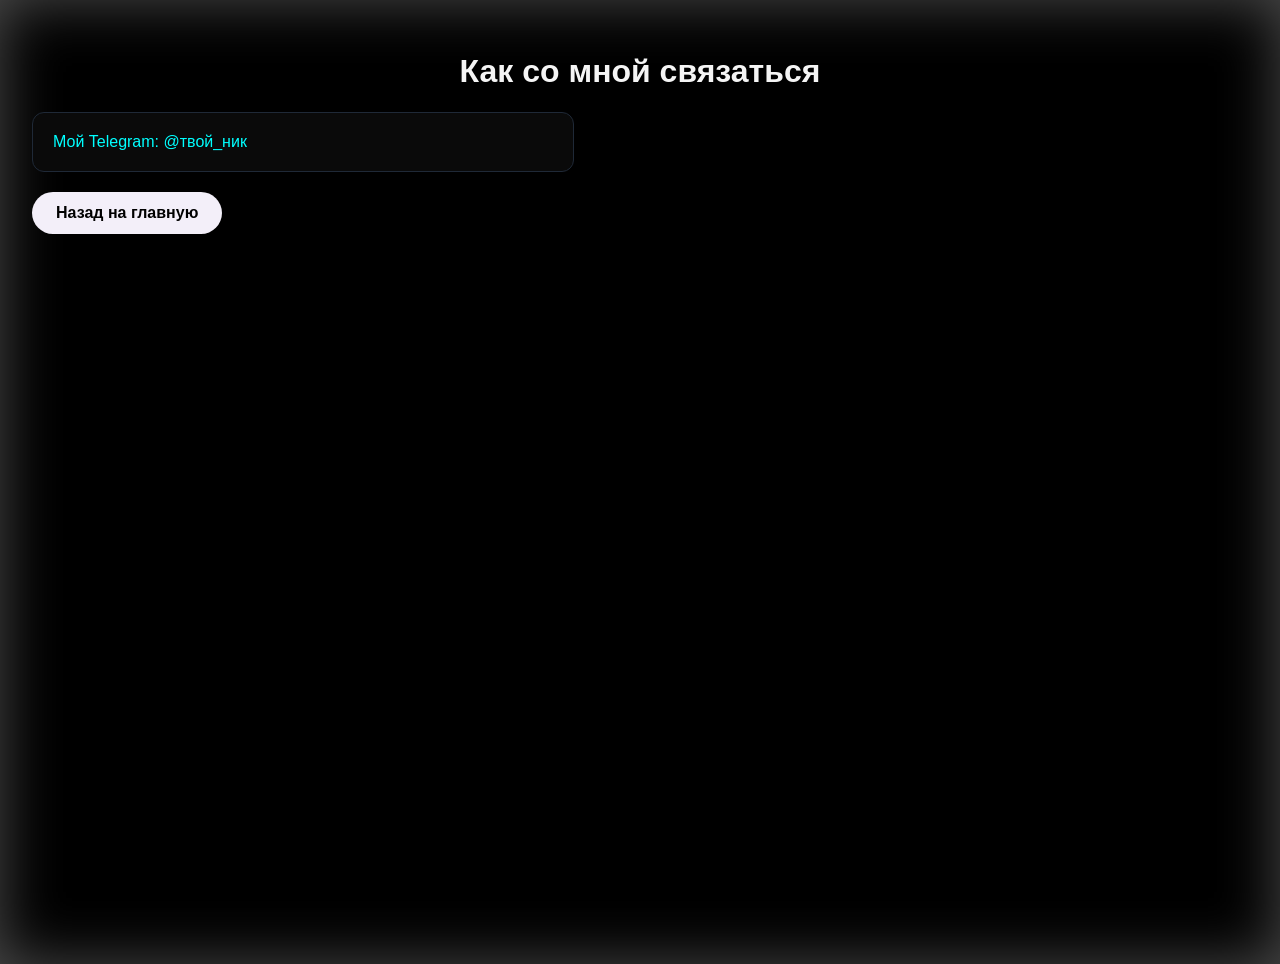
==== contacts.html @ 8884a8b5 "Add files via upload" ====
<!DOCTYPE html>
<html lang="ru">
<head>
    <meta charset="UTF-8">
    <title>Мои Контакты</title>
    <!-- Подключаем тот же стиль, что и на главной -->
    <link rel="stylesheet" href="style.css">
</head>
<body>

    <h1>Как со мной связаться</h1>
    <p>Мой Telegram: @твой_ник</p>
    
    <!-- Ссылка для возврата назад на главную -->
    <a href="index.html" class="btn">Назад на главную</a>

</body>
</html>
---- style.css ----
/* Общие настройки для страницы */
body {
    background-color: #000000;
    color: whitesmoke;
    font-family: -apple-system, BlinkMacSystemFont, "Segoe UI", Roboto, Helvetica, Arial, sans-serif;
    padding: 2rem;

    /* --- МАГИЯ СВЕЧЕНИЯ ЭКРАНА --- */
    margin: 0;                 /* Убираем лишние отступы браузера */
    min-height: 100vh;         /* Растягиваем сайт строго на всю высоту видимого экрана */
    box-shadow: inset 0 0 60px rgba(255, 255, 255, 0.3); /* Внутреннее белое свечение */
}

/* Наша прокачанная кнопка-ссылка */
.btn {
    display: inline-block;
    color: #000000;
    background-color: #f3eff9; /* Нежный светлый оттенок */
    padding: 12px 24px;       
    text-decoration: none;
    border-radius: 30px;      /* Модная кнопка-пилюля */
    font-weight: 600;         
    transition: background-color 0.2s ease, transform 0.2s ease;
}

/* Эффект при наведении курсора на кнопку */
.btn:hover {
    background-color: #ffffff; /* Кнопка становится чисто белой при наведении */
    transform: translateY(-2px); /* Кнопка плавно приподнимается вверх */
}

/* Стили заголовка */
h1 {
    text-align: center;
}

/* Параграфы (карточки с текстом) */
p {
    color: cyan;
    background-color: #0a0a0a;
    padding: 20px;
    border-radius: 12px;
    margin: 20px 0;
    max-width: 500px;
    border: 1px solid #1f2937; 
    transition: box-shadow 0.3s ease; /* Плавность следит за элементом всегда */
}

p:hover {
    box-shadow: 0 0 25px rgba(0, 255, 255, 0.6);
}

/* 1. Сетка для карточек (вернул на место) */
.dishes-grid {
    display: grid;
    grid-template-columns: repeat(auto-fill, minmax(200px, 260px)); 
    gap: 20px;
    margin: 20px 0;
    max-width: 800px;
}

/* 2. Сама карточка блюда */
.dish-card {
    background-color: #0a0a0a;
    border: 1px solid #1f2937;
    border-radius: 14px;
    overflow: hidden;
    text-align: center;
    transition: transform 0.3s ease, box-shadow 0.3s ease;
    max-width: 260px; /* Карточка не будет растягиваться шире картинки */
}

.dish-card:hover {
    transform: translateY(-5px);
    box-shadow: 0 0 20px rgba(0, 255, 255, 0.2);
}

/* Настройка картинок внутри карточек */
.dish-card img {
    width: 100%;
    height: 150px;       
    object-fit: cover;   /* Чтобы фотки не искажались */
}

/* Название блюда */
.dish-card h3 {
    color: whitesmoke;
    margin: 15px 0;
    font-size: 1.1rem;
}

/* --- СТИЛИ ДЛЯ МОБИЛЬНЫХ ЭКРАНОВ --- */
@media (max-width: 600px) {
    body {
        padding: 1rem; 
    }

    h1 {
        font-size: 1.8rem; 
    }

    .dishes-grid {
        justify-content: center; 
    }
}
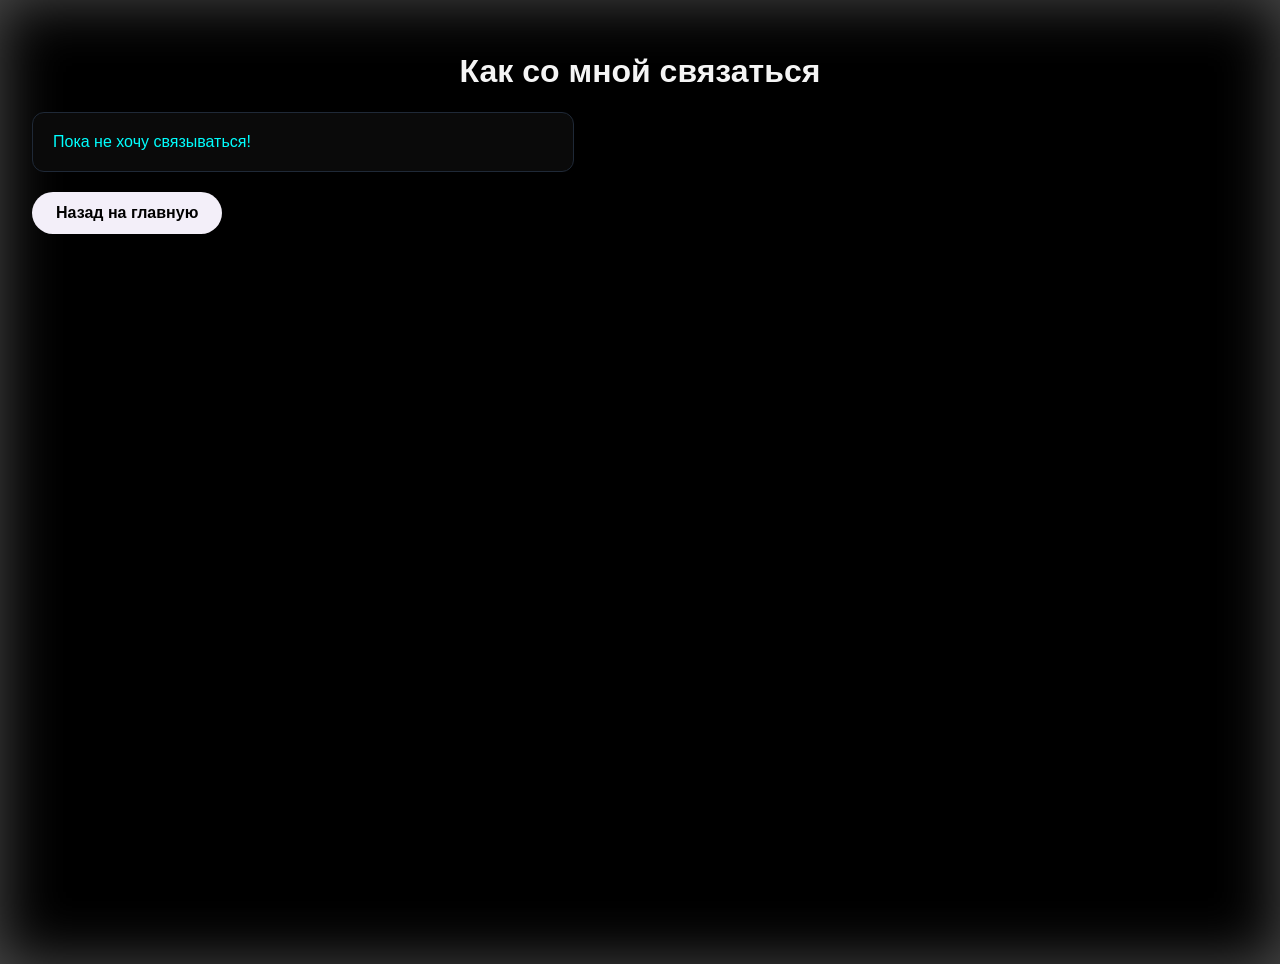
==== commit d43e8ba5: "Update contacts.html" ====
--- a/contacts.html
+++ b/contacts.html
@@ -9,10 +9,10 @@
 <body>
 
     <h1>Как со мной связаться</h1>
-    <p>Мой Telegram: @твой_ник</p>
+    <p>Пока не хочу связываться!</p>
     
     <!-- Ссылка для возврата назад на главную -->
     <a href="index.html" class="btn">Назад на главную</a>
 
 </body>
-</html>+</html>
